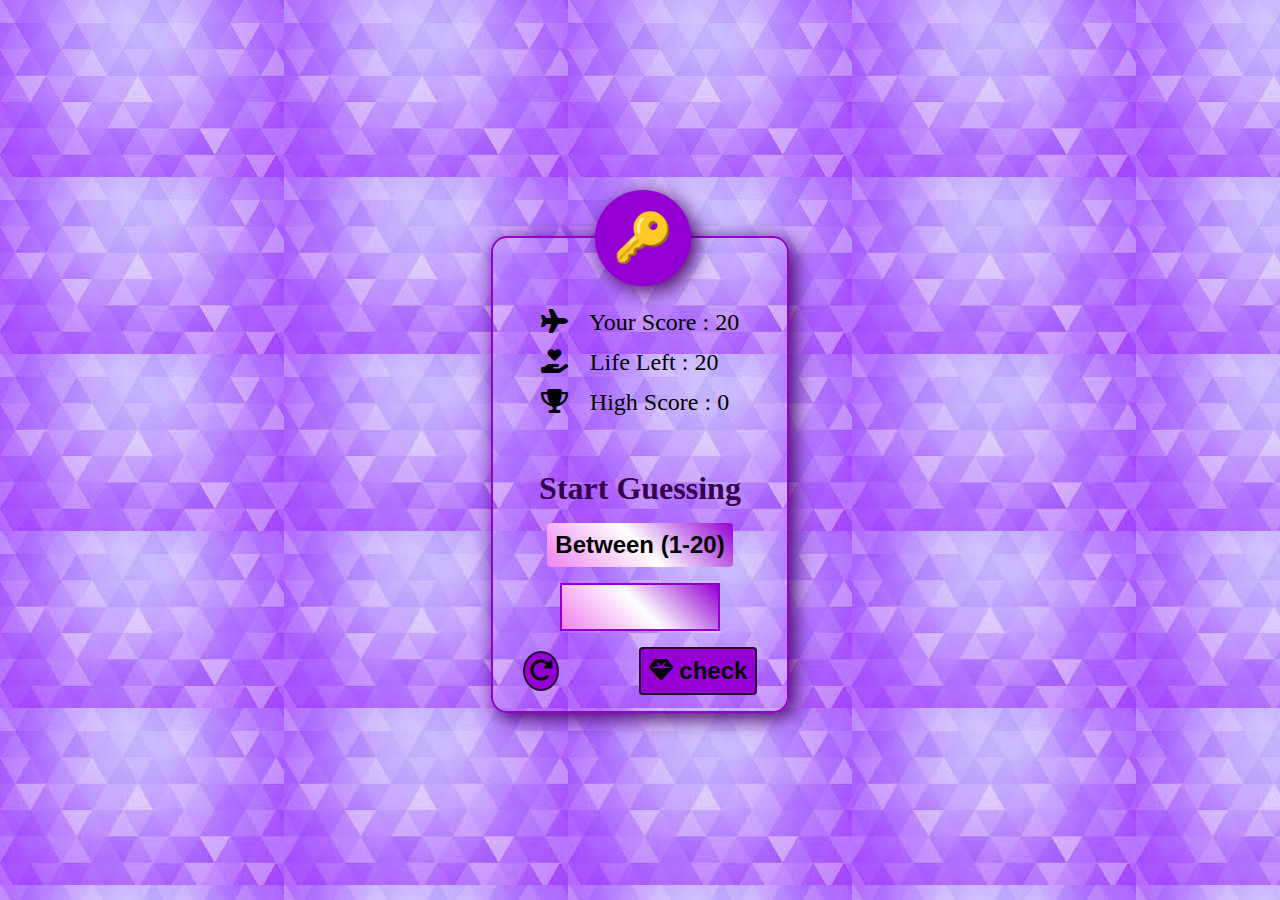
==== index2.html @ 0d797e38 "." ====
<!DOCTYPE html>
<html lang="en">
<head>
    <meta charset="UTF-8">
    <meta http-equiv="X-UA-Compatible" content="IE=edge">
    <meta name="viewport" content="width=device-width, initial-scale=1.0">
    <title>Document</title>
    <link rel="stylesheet" href="https://cdnjs.cloudflare.com/ajax/libs/font-awesome/6.2.1/css/all.min.css">
    <link rel="stylesheet" href="scss2/main.css">
    <script src="jsscript.js" defer></script>
</head>
<body>
    <main>
        <div class="game">
            <section class="game_score">
               <div class="secret">
                🔑
                </div>
              
                <div class="current_score">
                    <p>
                        <i class="fa-solid fa-plane"></i>
                        your score :  <span>20</span>
                    </p>
                </div>

                <div class="chances_left">
                    <p><i class="fa-solid fa-hand-holding-heart"></i>
                        life left : <span>20</span>
                    </p>
                </div>

                <div class="high_score">
                    <p>
                         <i class="fa-solid fa-trophy"></i>
                         high score :  <span>0</span>
                    </p>
                </div>
            </section>

            <section class="game_playing">
                <div class="instruction">
                    start guessing 
                </div>

                <button class="range">between (1-20)</button>
                <input type="number" class="guess-number">

                <div class="checking">
                    <button class="reload">
                        <i class="fa-solid fa-rotate-right"></i>
                    </button>
                    <button class="check">
                        <i class="fa-solid fa-gem"></i>
                        check
                    </button>
                </div>
            </section>
        </div>
    </main>
</body>
</html>
---- scss2/main.css ----
*,
*::after,
*::before {
  margin: 0;
  padding: 0;
  -webkit-box-sizing: border-box;
          box-sizing: border-box;
}

html:focus-within {
  scroll-behavior: smooth;
}

a:not([class]) {
  text-decoration-skip-ink: auto;
}

img,
picture {
  max-width: 100%;
  display: block;
}

@media (prefers-reduced-motion: reduce) {
  html:focus-within {
    scroll-behavior: auto;
  }
  *,
  *::before,
  *::after {
    -webkit-animation-duration: 0.01ms !important;
            animation-duration: 0.01ms !important;
    -webkit-animation-iteration-count: 1 !important;
            animation-iteration-count: 1 !important;
    -webkit-transition-duration: 0.01ms !important;
            transition-duration: 0.01ms !important;
    scroll-behavior: auto !important;
  }
}

a {
  text-decoration: none;
}

body {
  min-height: 100vh;
  display: -webkit-box;
  display: -ms-flexbox;
  display: flex;
  -webkit-box-pack: center;
      -ms-flex-pack: center;
          justify-content: center;
  -webkit-box-align: center;
      -ms-flex-align: center;
          align-items: center;
  background-image: url("/scss2/wallpaper.jfif");
}

.game {
  margin: 2rem;
  margin-top: 5rem;
  display: -ms-grid;
  display: grid;
  -ms-grid-columns: 1fr;
      grid-template-columns: 1fr;
  border-radius: 1rem;
  -webkit-box-shadow: 5px 5px 20px #41005d;
          box-shadow: 5px 5px 20px #41005d;
  position: relative;
  border: 2px solid darkviolet;
  max-width: 20rem;
}

.game_score {
  display: -webkit-box;
  display: -ms-flexbox;
  display: flex;
  -webkit-box-pack: center;
      -ms-flex-pack: center;
          justify-content: center;
  -webkit-box-align: start;
      -ms-flex-align: start;
          align-items: flex-start;
  -webkit-box-orient: vertical;
  -webkit-box-direction: normal;
      -ms-flex-direction: column;
          flex-direction: column;
  padding: 0 3rem;
  padding-top: 4rem;
  padding-bottom: 2rem;
  font-size: 1.5rem;
  font-weight: 500;
  text-transform: capitalize;
  line-height: 2.5rem;
}

.game_score i {
  margin-right: 1rem;
}

.game_score .secret {
  display: -webkit-box;
  display: -ms-flexbox;
  display: flex;
  -webkit-box-align: center;
      -ms-flex-align: center;
          align-items: center;
  -webkit-box-pack: center;
      -ms-flex-pack: center;
          justify-content: center;
  border: 2px solid darkviolet;
  background-color: darkviolet;
  -webkit-box-shadow: 5px 5px 20px #41005d;
          box-shadow: 5px 5px 20px #41005d;
  font-size: 3rem;
  border-radius: 100%;
  width: 2em;
  height: 6rem;
  position: absolute;
  top: -3rem;
  right: 6rem;
  z-index: 1;
}

.game_playing {
  display: -webkit-box;
  display: -ms-flexbox;
  display: flex;
  -webkit-box-pack: center;
      -ms-flex-pack: center;
          justify-content: center;
  -webkit-box-align: center;
      -ms-flex-align: center;
          align-items: center;
  -webkit-box-orient: vertical;
  -webkit-box-direction: normal;
      -ms-flex-direction: column;
          flex-direction: column;
  gap: 1rem;
  padding: 1rem;
}

.game_playing .checking {
  display: -webkit-box;
  display: -ms-flexbox;
  display: flex;
  -webkit-box-align: center;
      -ms-flex-align: center;
          align-items: center;
  gap: 5rem;
}

.game_playing .checking button {
  padding: 0.25rem;
  font-weight: 700;
  font-size: 1.5rem;
  border-radius: 0.25rem;
  border: 2px solid #20002e;
}

.game_playing .checking .reload {
  border-radius: 100%;
  font-weight: 700;
  background-color: darkviolet;
}

.game_playing .checking .reload:hover {
  background-color: rgba(255, 255, 255, 0.297);
}

.game_playing .checking .check {
  background-color: darkviolet;
  padding: 0.5rem;
  -webkit-transition: 0.3s all ease-in;
  transition: 0.3s all ease-in;
}

.game_playing .checking .check:hover {
  background-color: rgba(255, 255, 255, 0.297);
}

.game_playing .instruction {
  font-size: 2rem;
  font-weight: 700;
  text-transform: capitalize;
  color: #35004c;
}

.game_playing .range {
  border: 2px solid darkviolet;
  background: linear-gradient(45deg, violet, white, darkviolet);
  border-radius: 0.25rem;
  text-transform: capitalize;
  padding: 0.5rem;
  font-size: 1.5rem;
  font-weight: 700;
  border: none;
}

.game_playing input {
  border: 2px solid darkviolet;
  background: linear-gradient(45deg, violet, white, darkviolet);
  padding: 0.5rem;
  font-size: 1.5rem;
  width: 10rem;
  text-align: center;
  font-weight: 700;
  color: #42005e;
}

.hidden {
  visibility: hidden;
}
/*# sourceMappingURL=main.css.map */
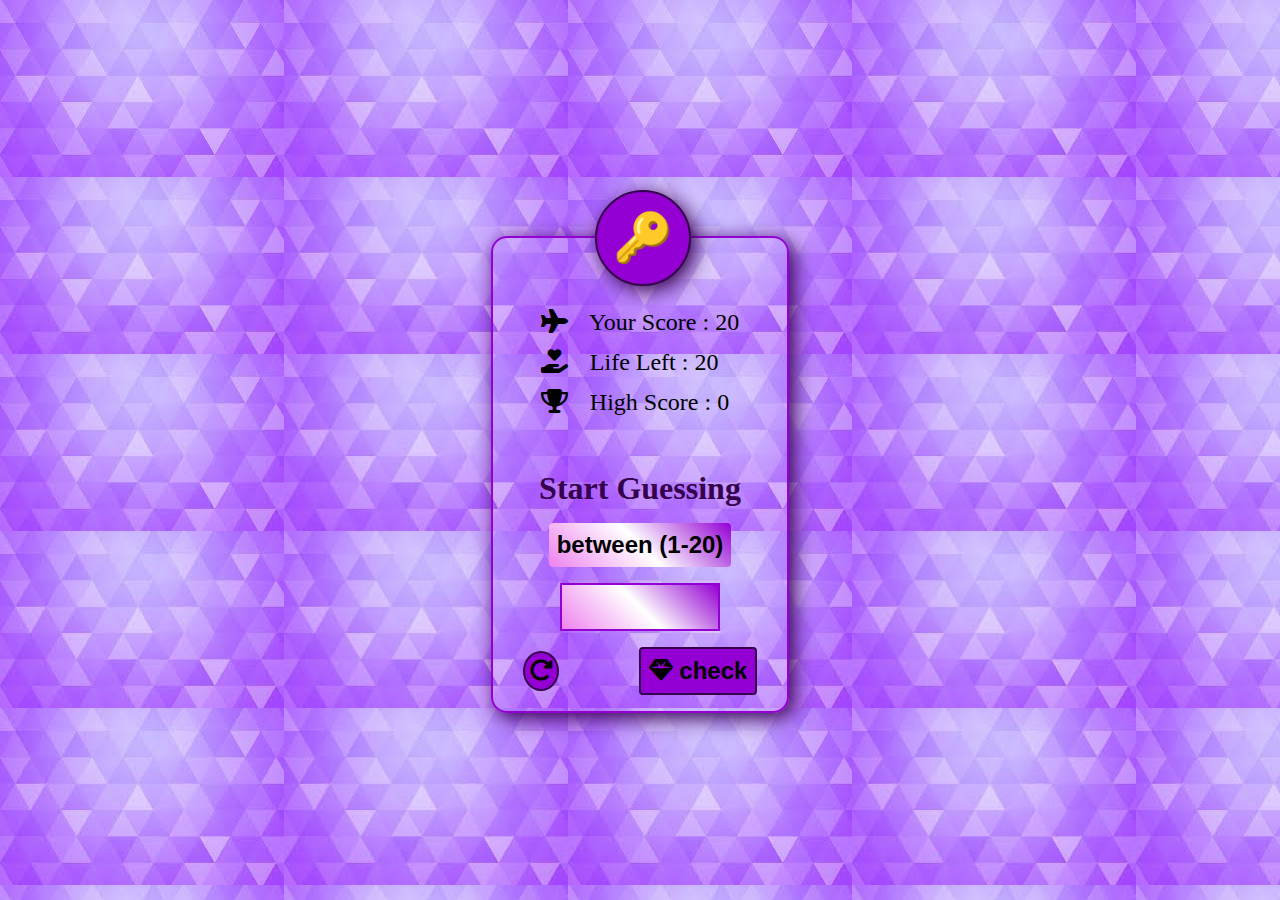
==== commit 914eed09: "." ====
--- a/index2.html
+++ b/index2.html
@@ -9,11 +9,11 @@
     <link rel="stylesheet" href="scss2/main.css">
     <script src="jsscript.js" defer></script>
 </head>
-<body>
+<body >
     <main>
         <div class="game">
-            <section class="game_score">
-               <div class="secret">
+            <section class="game_score flex flex-justify-center flex-align-start text-capitalize font-size-24">
+               <div class="secret flex flex-align-center flex-justify-center">
                 🔑
                 </div>
               
@@ -38,19 +38,19 @@
                 </div>
             </section>
 
-            <section class="game_playing">
-                <div class="instruction">
+            <section class="game_playing flex flex-align-center flex-justify-center">
+                <div class="instruction text-capitalize">
                     start guessing 
                 </div>
 
-                <button class="range">between (1-20)</button>
-                <input type="number" class="guess-number">
+                <button class="range text-transform-capitalize font-size-24">between (1-20)</button>
+                <input type="number" class="guess-number font-size-24">
 
-                <div class="checking">
-                    <button class="reload">
+                <div class="checking flex flex-align-center">
+                    <button class="reload font-size-24">
                         <i class="fa-solid fa-rotate-right"></i>
                     </button>
-                    <button class="check">
+                    <button class="check font-size-24">
                         <i class="fa-solid fa-gem"></i>
                         check
                     </button>
--- a/scss2/main.css
+++ b/scss2/main.css
@@ -42,6 +42,38 @@
   text-decoration: none;
 }
 
+.flex {
+  display: -webkit-box;
+  display: -ms-flexbox;
+  display: flex;
+}
+
+.flex-justify-center {
+  -webkit-box-pack: center;
+      -ms-flex-pack: center;
+          justify-content: center;
+}
+
+.flex-align-center {
+  -webkit-box-align: center;
+      -ms-flex-align: center;
+          align-items: center;
+}
+
+.flex-align-start {
+  -webkit-box-align: start;
+      -ms-flex-align: start;
+          align-items: flex-start;
+}
+
+.text-capitalize {
+  text-transform: capitalize;
+}
+
+.font-size-24 {
+  font-size: 1.5rem;
+}
+
 body {
   min-height: 100vh;
   display: -webkit-box;
@@ -64,23 +96,14 @@
   -ms-grid-columns: 1fr;
       grid-template-columns: 1fr;
   border-radius: 1rem;
-  -webkit-box-shadow: 5px 5px 20px #41005d;
-          box-shadow: 5px 5px 20px #41005d;
+  -webkit-box-shadow: 5px 5px 20px #35004c;
+          box-shadow: 5px 5px 20px #35004c;
   position: relative;
   border: 2px solid darkviolet;
   max-width: 20rem;
 }
 
 .game_score {
-  display: -webkit-box;
-  display: -ms-flexbox;
-  display: flex;
-  -webkit-box-pack: center;
-      -ms-flex-pack: center;
-          justify-content: center;
-  -webkit-box-align: start;
-      -ms-flex-align: start;
-          align-items: flex-start;
   -webkit-box-orient: vertical;
   -webkit-box-direction: normal;
       -ms-flex-direction: column;
@@ -88,9 +111,7 @@
   padding: 0 3rem;
   padding-top: 4rem;
   padding-bottom: 2rem;
-  font-size: 1.5rem;
   font-weight: 500;
-  text-transform: capitalize;
   line-height: 2.5rem;
 }
 
@@ -99,19 +120,10 @@
 }
 
 .game_score .secret {
-  display: -webkit-box;
-  display: -ms-flexbox;
-  display: flex;
-  -webkit-box-align: center;
-      -ms-flex-align: center;
-          align-items: center;
-  -webkit-box-pack: center;
-      -ms-flex-pack: center;
-          justify-content: center;
-  border: 2px solid darkviolet;
+  border: 2px solid #35004c;
   background-color: darkviolet;
-  -webkit-box-shadow: 5px 5px 20px #41005d;
-          box-shadow: 5px 5px 20px #41005d;
+  -webkit-box-shadow: 5px 5px 20px #35004c;
+          box-shadow: 5px 5px 20px #35004c;
   font-size: 3rem;
   border-radius: 100%;
   width: 2em;
@@ -123,15 +135,6 @@
 }
 
 .game_playing {
-  display: -webkit-box;
-  display: -ms-flexbox;
-  display: flex;
-  -webkit-box-pack: center;
-      -ms-flex-pack: center;
-          justify-content: center;
-  -webkit-box-align: center;
-      -ms-flex-align: center;
-          align-items: center;
   -webkit-box-orient: vertical;
   -webkit-box-direction: normal;
       -ms-flex-direction: column;
@@ -141,21 +144,14 @@
 }
 
 .game_playing .checking {
-  display: -webkit-box;
-  display: -ms-flexbox;
-  display: flex;
-  -webkit-box-align: center;
-      -ms-flex-align: center;
-          align-items: center;
   gap: 5rem;
 }
 
 .game_playing .checking button {
   padding: 0.25rem;
   font-weight: 700;
-  font-size: 1.5rem;
   border-radius: 0.25rem;
-  border: 2px solid #20002e;
+  border: 2px solid #35004c;
 }
 
 .game_playing .checking .reload {
@@ -182,7 +178,6 @@
 .game_playing .instruction {
   font-size: 2rem;
   font-weight: 700;
-  text-transform: capitalize;
   color: #35004c;
 }
 
@@ -190,9 +185,7 @@
   border: 2px solid darkviolet;
   background: linear-gradient(45deg, violet, white, darkviolet);
   border-radius: 0.25rem;
-  text-transform: capitalize;
   padding: 0.5rem;
-  font-size: 1.5rem;
   font-weight: 700;
   border: none;
 }
@@ -201,14 +194,9 @@
   border: 2px solid darkviolet;
   background: linear-gradient(45deg, violet, white, darkviolet);
   padding: 0.5rem;
-  font-size: 1.5rem;
   width: 10rem;
   text-align: center;
   font-weight: 700;
-  color: #42005e;
-}
-
-.hidden {
-  visibility: hidden;
+  color: #35004c;
 }
 /*# sourceMappingURL=main.css.map */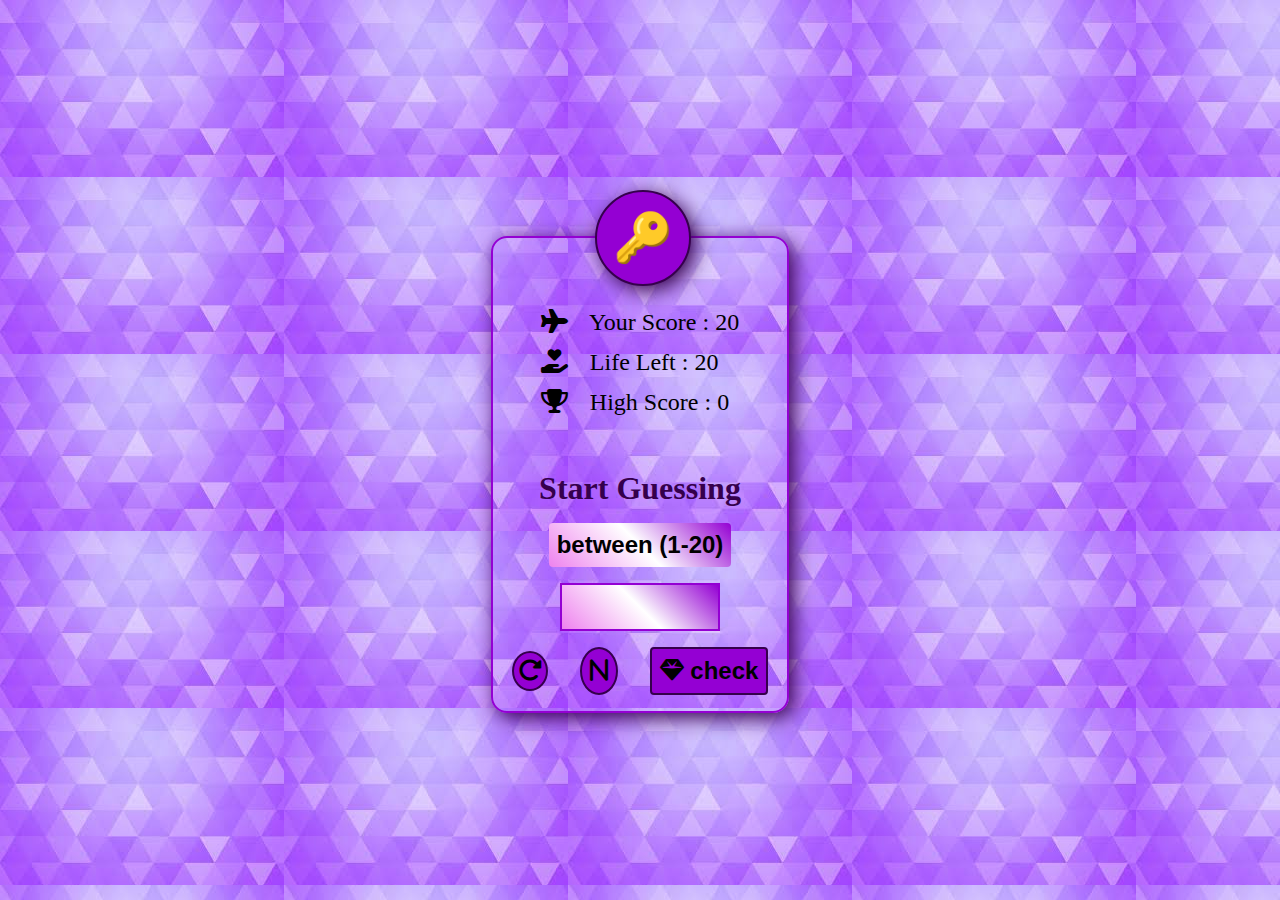
==== commit e3c960fa: "." ====
--- a/index2.html
+++ b/index2.html
@@ -50,6 +50,9 @@
                     <button class="reload font-size-24">
                         <i class="fa-solid fa-rotate-right"></i>
                     </button>
+                    <button class="newgame font-size-24">
+                        <i class="fa-solid fa-n"></i>
+                    </button>
                     <button class="check font-size-24">
                         <i class="fa-solid fa-gem"></i>
                         check
--- a/scss2/main.css
+++ b/scss2/main.css
@@ -144,7 +144,7 @@
 }
 
 .game_playing .checking {
-  gap: 5rem;
+  gap: 2rem;
 }
 
 .game_playing .checking button {
@@ -152,6 +152,13 @@
   font-weight: 700;
   border-radius: 0.25rem;
   border: 2px solid #35004c;
+}
+
+.game_playing .checking .newgame {
+  background-color: darkviolet;
+  border-radius: 100%;
+  padding: 0.5rem;
+  font-weight: 700;
 }
 
 .game_playing .checking .reload {
